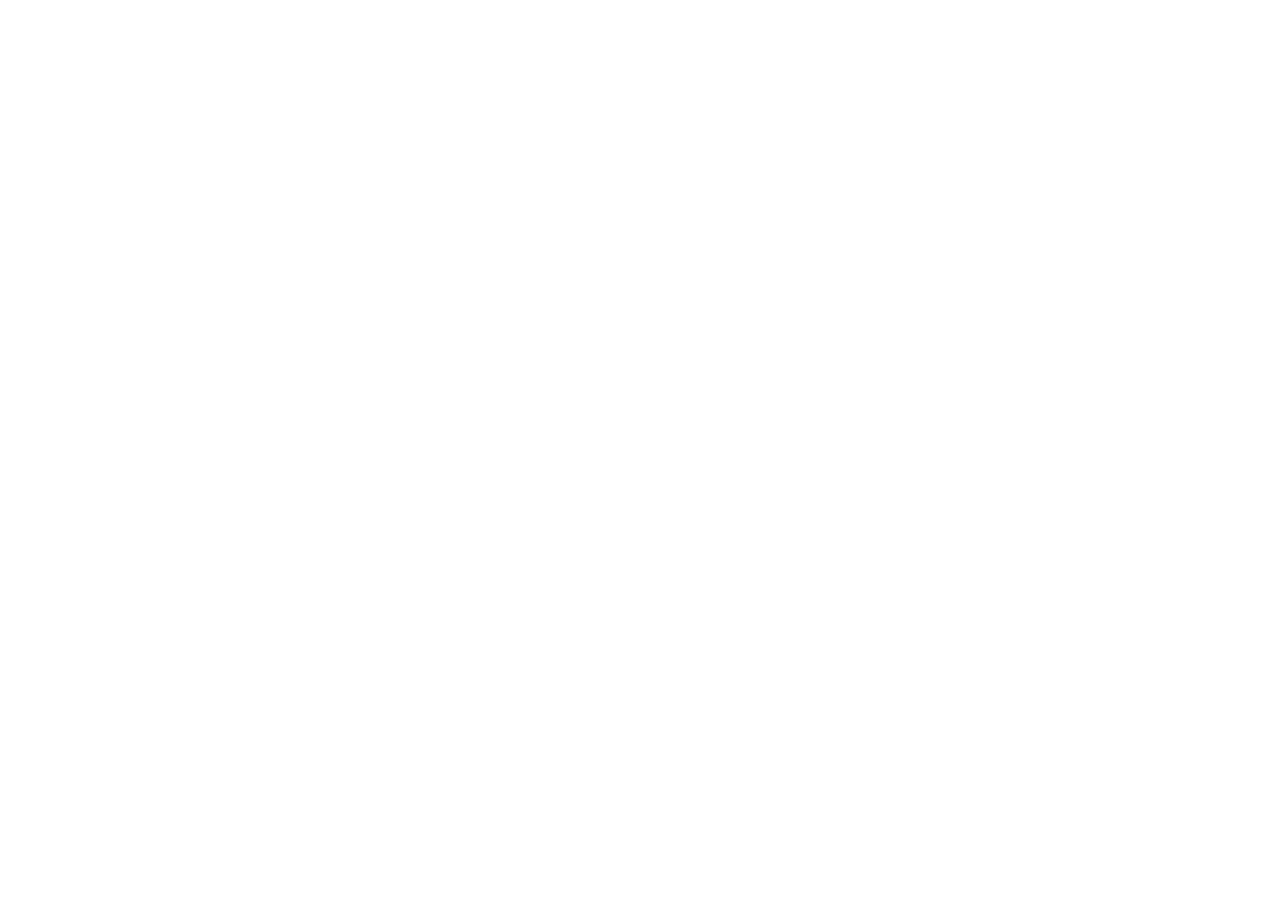
==== index.html @ e75ea961 "Initial commit" ====
<!DOCTYPE html>
<html lang="en">
<head>
  <meta charset="UTF-8">
  <meta http-equiv="X-UA-Compatible" content="IE=edge">
  <meta name="viewport" content="width=device-width, initial-scale=1.0">
  <title>Document</title>
  <link rel="stylesheet" href="css/normalize.css">
  <link rel="stylesheet" href="css/flexboxgrid.css">
  <link rel="stylesheet" href="css/style.css">
</head>
<body>

  <script src="js/main.js"></script>
</body>
</html>
---- css/flexboxgrid.css ----
/* Uncomment and set these variables to customize the grid. */

.container-fluid {
  margin-right: auto;
  margin-left: auto;
  padding-right: 2rem;
  padding-left: 2rem;
}

.row {
  box-sizing: border-box;
  display: -ms-flexbox;
  display: -webkit-box;
  display: flex;
  -ms-flex: 0 1 auto;
  -webkit-box-flex: 0;
  flex: 0 1 auto;
  -ms-flex-direction: row;
  -webkit-box-orient: horizontal;
  -webkit-box-direction: normal;
  flex-direction: row;
  -ms-flex-wrap: wrap;
  flex-wrap: wrap;
  margin-right: -1rem;
  margin-left: -1rem;
}

.row.reverse {
  -ms-flex-direction: row-reverse;
  -webkit-box-orient: horizontal;
  -webkit-box-direction: reverse;
  flex-direction: row-reverse;
}

.col.reverse {
  -ms-flex-direction: column-reverse;
  -webkit-box-orient: vertical;
  -webkit-box-direction: reverse;
  flex-direction: column-reverse;
}

.col-xs,
.col-xs-1,
.col-xs-2,
.col-xs-3,
.col-xs-4,
.col-xs-5,
.col-xs-6,
.col-xs-7,
.col-xs-8,
.col-xs-9,
.col-xs-10,
.col-xs-11,
.col-xs-12 {
  box-sizing: border-box;
  -ms-flex: 0 0 auto;
  -webkit-box-flex: 0;
  flex: 0 0 auto;
  padding-right: 1rem;
  padding-left: 1rem;
}

.col-xs {
  -webkit-flex-grow: 1;
  -ms-flex-positive: 1;
  -webkit-box-flex: 1;
  flex-grow: 1;
  -ms-flex-preferred-size: 0;
  flex-basis: 0;
  max-width: 100%;
}

.col-xs-1 {
  -ms-flex-preferred-size: 8.333%;
  flex-basis: 8.333%;
  max-width: 8.333%;
}

.col-xs-2 {
  -ms-flex-preferred-size: 16.667%;
  flex-basis: 16.667%;
  max-width: 16.667%;
}

.col-xs-3 {
  -ms-flex-preferred-size: 25%;
  flex-basis: 25%;
  max-width: 25%;
}

.col-xs-4 {
  -ms-flex-preferred-size: 33.333%;
  flex-basis: 33.333%;
  max-width: 33.333%;
}

.col-xs-5 {
  -ms-flex-preferred-size: 41.667%;
  flex-basis: 41.667%;
  max-width: 41.667%;
}

.col-xs-6 {
  -ms-flex-preferred-size: 50%;
  flex-basis: 50%;
  max-width: 50%;
}

.col-xs-7 {
  -ms-flex-preferred-size: 58.333%;
  flex-basis: 58.333%;
  max-width: 58.333%;
}

.col-xs-8 {
  -ms-flex-preferred-size: 66.667%;
  flex-basis: 66.667%;
  max-width: 66.667%;
}

.col-xs-9 {
  -ms-flex-preferred-size: 75%;
  flex-basis: 75%;
  max-width: 75%;
}

.col-xs-10 {
  -ms-flex-preferred-size: 83.333%;
  flex-basis: 83.333%;
  max-width: 83.333%;
}

.col-xs-11 {
  -ms-flex-preferred-size: 91.667%;
  flex-basis: 91.667%;
  max-width: 91.667%;
}

.col-xs-12 {
  -ms-flex-preferred-size: 100%;
  flex-basis: 100%;
  max-width: 100%;
}

.col-xs-offset-1 {
  margin-left: 8.333%;
}

.col-xs-offset-2 {
  margin-left: 16.667%;
}

.col-xs-offset-3 {
  margin-left: 25%;
}

.col-xs-offset-4 {
  margin-left: 33.333%;
}

.col-xs-offset-5 {
  margin-left: 41.667%;
}

.col-xs-offset-6 {
  margin-left: 50%;
}

.col-xs-offset-7 {
  margin-left: 58.333%;
}

.col-xs-offset-8 {
  margin-left: 66.667%;
}

.col-xs-offset-9 {
  margin-left: 75%;
}

.col-xs-offset-10 {
  margin-left: 83.333%;
}

.col-xs-offset-11 {
  margin-left: 91.667%;
}

.start-xs {
  -ms-flex-pack: start;
  -webkit-box-pack: start;
  justify-content: flex-start;
  text-align: start;
}

.center-xs {
  -ms-flex-pack: center;
  -webkit-box-pack: center;
  justify-content: center;
  text-align: center;
}

.end-xs {
  -ms-flex-pack: end;
  -webkit-box-pack: end;
  justify-content: flex-end;
  text-align: end;
}

.top-xs {
  -ms-flex-align: start;
  -webkit-box-align: start;
  align-items: flex-start;
}

.middle-xs {
  -ms-flex-align: center;
  -webkit-box-align: center;
  align-items: center;
}

.bottom-xs {
  -ms-flex-align: end;
  -webkit-box-align: end;
  align-items: flex-end;
}

.around-xs {
  -ms-flex-pack: distribute;
  justify-content: space-around;
}

.between-xs {
  -ms-flex-pack: justify;
  -webkit-box-pack: justify;
  justify-content: space-between;
}

.first-xs {
  -ms-flex-order: -1;
  -webkit-box-ordinal-group: 0;
  order: -1;
}

.last-xs {
  -ms-flex-order: 1;
  -webkit-box-ordinal-group: 2;
  order: 1;
}

@media only screen and (min-width: 48em) {
  .container {
    width: 46rem;
  }

  .col-sm,
  .col-sm-1,
  .col-sm-2,
  .col-sm-3,
  .col-sm-4,
  .col-sm-5,
  .col-sm-6,
  .col-sm-7,
  .col-sm-8,
  .col-sm-9,
  .col-sm-10,
  .col-sm-11,
  .col-sm-12 {
    box-sizing: border-box;
    -ms-flex: 0 0 auto;
    -webkit-box-flex: 0;
    flex: 0 0 auto;
    padding-right: 1rem;
    padding-left: 1rem;
  }

  .col-sm {
    -webkit-flex-grow: 1;
    -ms-flex-positive: 1;
    -webkit-box-flex: 1;
    flex-grow: 1;
    -ms-flex-preferred-size: 0;
    flex-basis: 0;
    max-width: 100%;
  }

  .col-sm-1 {
    -ms-flex-preferred-size: 8.333%;
    flex-basis: 8.333%;
    max-width: 8.333%;
  }

  .col-sm-2 {
    -ms-flex-preferred-size: 16.667%;
    flex-basis: 16.667%;
    max-width: 16.667%;
  }

  .col-sm-3 {
    -ms-flex-preferred-size: 25%;
    flex-basis: 25%;
    max-width: 25%;
  }

  .col-sm-4 {
    -ms-flex-preferred-size: 33.333%;
    flex-basis: 33.333%;
    max-width: 33.333%;
  }

  .col-sm-5 {
    -ms-flex-preferred-size: 41.667%;
    flex-basis: 41.667%;
    max-width: 41.667%;
  }

  .col-sm-6 {
    -ms-flex-preferred-size: 50%;
    flex-basis: 50%;
    max-width: 50%;
  }

  .col-sm-7 {
    -ms-flex-preferred-size: 58.333%;
    flex-basis: 58.333%;
    max-width: 58.333%;
  }

  .col-sm-8 {
    -ms-flex-preferred-size: 66.667%;
    flex-basis: 66.667%;
    max-width: 66.667%;
  }

  .col-sm-9 {
    -ms-flex-preferred-size: 75%;
    flex-basis: 75%;
    max-width: 75%;
  }

  .col-sm-10 {
    -ms-flex-preferred-size: 83.333%;
    flex-basis: 83.333%;
    max-width: 83.333%;
  }

  .col-sm-11 {
    -ms-flex-preferred-size: 91.667%;
    flex-basis: 91.667%;
    max-width: 91.667%;
  }

  .col-sm-12 {
    -ms-flex-preferred-size: 100%;
    flex-basis: 100%;
    max-width: 100%;
  }

  .col-sm-offset-1 {
    margin-left: 8.333%;
  }

  .col-sm-offset-2 {
    margin-left: 16.667%;
  }

  .col-sm-offset-3 {
    margin-left: 25%;
  }

  .col-sm-offset-4 {
    margin-left: 33.333%;
  }

  .col-sm-offset-5 {
    margin-left: 41.667%;
  }

  .col-sm-offset-6 {
    margin-left: 50%;
  }

  .col-sm-offset-7 {
    margin-left: 58.333%;
  }

  .col-sm-offset-8 {
    margin-left: 66.667%;
  }

  .col-sm-offset-9 {
    margin-left: 75%;
  }

  .col-sm-offset-10 {
    margin-left: 83.333%;
  }

  .col-sm-offset-11 {
    margin-left: 91.667%;
  }

  .start-sm {
    -ms-flex-pack: start;
    -webkit-box-pack: start;
    justify-content: flex-start;
    text-align: start;
  }

  .center-sm {
    -ms-flex-pack: center;
    -webkit-box-pack: center;
    justify-content: center;
    text-align: center;
  }

  .end-sm {
    -ms-flex-pack: end;
    -webkit-box-pack: end;
    justify-content: flex-end;
    text-align: end;
  }

  .top-sm {
    -ms-flex-align: start;
    -webkit-box-align: start;
    align-items: flex-start;
  }

  .middle-sm {
    -ms-flex-align: center;
    -webkit-box-align: center;
    align-items: center;
  }

  .bottom-sm {
    -ms-flex-align: end;
    -webkit-box-align: end;
    align-items: flex-end;
  }

  .around-sm {
    -ms-flex-pack: distribute;
    justify-content: space-around;
  }

  .between-sm {
    -ms-flex-pack: justify;
    -webkit-box-pack: justify;
    justify-content: space-between;
  }

  .first-sm {
    -ms-flex-order: -1;
    -webkit-box-ordinal-group: 0;
    order: -1;
  }

  .last-sm {
    -ms-flex-order: 1;
    -webkit-box-ordinal-group: 2;
    order: 1;
  }
}

@media only screen and (min-width: 62em) {
  .container {
    width: 61rem;
  }

  .col-md,
  .col-md-1,
  .col-md-2,
  .col-md-3,
  .col-md-4,
  .col-md-5,
  .col-md-6,
  .col-md-7,
  .col-md-8,
  .col-md-9,
  .col-md-10,
  .col-md-11,
  .col-md-12 {
    box-sizing: border-box;
    -ms-flex: 0 0 auto;
    -webkit-box-flex: 0;
    flex: 0 0 auto;
    padding-right: 1rem;
    padding-left: 1rem;
  }

  .col-md {
    -webkit-flex-grow: 1;
    -ms-flex-positive: 1;
    -webkit-box-flex: 1;
    flex-grow: 1;
    -ms-flex-preferred-size: 0;
    flex-basis: 0;
    max-width: 100%;
  }

  .col-md-1 {
    -ms-flex-preferred-size: 8.333%;
    flex-basis: 8.333%;
    max-width: 8.333%;
  }

  .col-md-2 {
    -ms-flex-preferred-size: 16.667%;
    flex-basis: 16.667%;
    max-width: 16.667%;
  }

  .col-md-3 {
    -ms-flex-preferred-size: 25%;
    flex-basis: 25%;
    max-width: 25%;
  }

  .col-md-4 {
    -ms-flex-preferred-size: 33.333%;
    flex-basis: 33.333%;
    max-width: 33.333%;
  }

  .col-md-5 {
    -ms-flex-preferred-size: 41.667%;
    flex-basis: 41.667%;
    max-width: 41.667%;
  }

  .col-md-6 {
    -ms-flex-preferred-size: 50%;
    flex-basis: 50%;
    max-width: 50%;
  }

  .col-md-7 {
    -ms-flex-preferred-size: 58.333%;
    flex-basis: 58.333%;
    max-width: 58.333%;
  }

  .col-md-8 {
    -ms-flex-preferred-size: 66.667%;
    flex-basis: 66.667%;
    max-width: 66.667%;
  }

  .col-md-9 {
    -ms-flex-preferred-size: 75%;
    flex-basis: 75%;
    max-width: 75%;
  }

  .col-md-10 {
    -ms-flex-preferred-size: 83.333%;
    flex-basis: 83.333%;
    max-width: 83.333%;
  }

  .col-md-11 {
    -ms-flex-preferred-size: 91.667%;
    flex-basis: 91.667%;
    max-width: 91.667%;
  }

  .col-md-12 {
    -ms-flex-preferred-size: 100%;
    flex-basis: 100%;
    max-width: 100%;
  }

  .col-md-offset-1 {
    margin-left: 8.333%;
  }

  .col-md-offset-2 {
    margin-left: 16.667%;
  }

  .col-md-offset-3 {
    margin-left: 25%;
  }

  .col-md-offset-4 {
    margin-left: 33.333%;
  }

  .col-md-offset-5 {
    margin-left: 41.667%;
  }

  .col-md-offset-6 {
    margin-left: 50%;
  }

  .col-md-offset-7 {
    margin-left: 58.333%;
  }

  .col-md-offset-8 {
    margin-left: 66.667%;
  }

  .col-md-offset-9 {
    margin-left: 75%;
  }

  .col-md-offset-10 {
    margin-left: 83.333%;
  }

  .col-md-offset-11 {
    margin-left: 91.667%;
  }

  .start-md {
    -ms-flex-pack: start;
    -webkit-box-pack: start;
    justify-content: flex-start;
    text-align: start;
  }

  .center-md {
    -ms-flex-pack: center;
    -webkit-box-pack: center;
    justify-content: center;
    text-align: center;
  }

  .end-md {
    -ms-flex-pack: end;
    -webkit-box-pack: end;
    justify-content: flex-end;
    text-align: end;
  }

  .top-md {
    -ms-flex-align: start;
    -webkit-box-align: start;
    align-items: flex-start;
  }

  .middle-md {
    -ms-flex-align: center;
    -webkit-box-align: center;
    align-items: center;
  }

  .bottom-md {
    -ms-flex-align: end;
    -webkit-box-align: end;
    align-items: flex-end;
  }

  .around-md {
    -ms-flex-pack: distribute;
    justify-content: space-around;
  }

  .between-md {
    -ms-flex-pack: justify;
    -webkit-box-pack: justify;
    justify-content: space-between;
  }

  .first-md {
    -ms-flex-order: -1;
    -webkit-box-ordinal-group: 0;
    order: -1;
  }

  .last-md {
    -ms-flex-order: 1;
    -webkit-box-ordinal-group: 2;
    order: 1;
  }
}

@media only screen and (min-width: 75em) {
  .container {
    width: 71rem;
  }

  .col-lg,
  .col-lg-1,
  .col-lg-2,
  .col-lg-3,
  .col-lg-4,
  .col-lg-5,
  .col-lg-6,
  .col-lg-7,
  .col-lg-8,
  .col-lg-9,
  .col-lg-10,
  .col-lg-11,
  .col-lg-12 {
    box-sizing: border-box;
    -ms-flex: 0 0 auto;
    -webkit-box-flex: 0;
    flex: 0 0 auto;
    padding-right: 1rem;
    padding-left: 1rem;
  }

  .col-lg {
    -webkit-flex-grow: 1;
    -ms-flex-positive: 1;
    -webkit-box-flex: 1;
    flex-grow: 1;
    -ms-flex-preferred-size: 0;
    flex-basis: 0;
    max-width: 100%;
  }

  .col-lg-1 {
    -ms-flex-preferred-size: 8.333%;
    flex-basis: 8.333%;
    max-width: 8.333%;
  }

  .col-lg-2 {
    -ms-flex-preferred-size: 16.667%;
    flex-basis: 16.667%;
    max-width: 16.667%;
  }

  .col-lg-3 {
    -ms-flex-preferred-size: 25%;
    flex-basis: 25%;
    max-width: 25%;
  }

  .col-lg-4 {
    -ms-flex-preferred-size: 33.333%;
    flex-basis: 33.333%;
    max-width: 33.333%;
  }

  .col-lg-5 {
    -ms-flex-preferred-size: 41.667%;
    flex-basis: 41.667%;
    max-width: 41.667%;
  }

  .col-lg-6 {
    -ms-flex-preferred-size: 50%;
    flex-basis: 50%;
    max-width: 50%;
  }

  .col-lg-7 {
    -ms-flex-preferred-size: 58.333%;
    flex-basis: 58.333%;
    max-width: 58.333%;
  }

  .col-lg-8 {
    -ms-flex-preferred-size: 66.667%;
    flex-basis: 66.667%;
    max-width: 66.667%;
  }

  .col-lg-9 {
    -ms-flex-preferred-size: 75%;
    flex-basis: 75%;
    max-width: 75%;
  }

  .col-lg-10 {
    -ms-flex-preferred-size: 83.333%;
    flex-basis: 83.333%;
    max-width: 83.333%;
  }

  .col-lg-11 {
    -ms-flex-preferred-size: 91.667%;
    flex-basis: 91.667%;
    max-width: 91.667%;
  }

  .col-lg-12 {
    -ms-flex-preferred-size: 100%;
    flex-basis: 100%;
    max-width: 100%;
  }

  .col-lg-offset-1 {
    margin-left: 8.333%;
  }

  .col-lg-offset-2 {
    margin-left: 16.667%;
  }

  .col-lg-offset-3 {
    margin-left: 25%;
  }

  .col-lg-offset-4 {
    margin-left: 33.333%;
  }

  .col-lg-offset-5 {
    margin-left: 41.667%;
  }

  .col-lg-offset-6 {
    margin-left: 50%;
  }

  .col-lg-offset-7 {
    margin-left: 58.333%;
  }

  .col-lg-offset-8 {
    margin-left: 66.667%;
  }

  .col-lg-offset-9 {
    margin-left: 75%;
  }

  .col-lg-offset-10 {
    margin-left: 83.333%;
  }

  .col-lg-offset-11 {
    margin-left: 91.667%;
  }

  .start-lg {
    -ms-flex-pack: start;
    -webkit-box-pack: start;
    justify-content: flex-start;
    text-align: start;
  }

  .center-lg {
    -ms-flex-pack: center;
    -webkit-box-pack: center;
    justify-content: center;
    text-align: center;
  }

  .end-lg {
    -ms-flex-pack: end;
    -webkit-box-pack: end;
    justify-content: flex-end;
    text-align: end;
  }

  .top-lg {
    -ms-flex-align: start;
    -webkit-box-align: start;
    align-items: flex-start;
  }

  .middle-lg {
    -ms-flex-align: center;
    -webkit-box-align: center;
    align-items: center;
  }

  .bottom-lg {
    -ms-flex-align: end;
    -webkit-box-align: end;
    align-items: flex-end;
  }

  .around-lg {
    -ms-flex-pack: distribute;
    justify-content: space-around;
  }

  .between-lg {
    -ms-flex-pack: justify;
    -webkit-box-pack: justify;
    justify-content: space-between;
  }

  .first-lg {
    -ms-flex-order: -1;
    -webkit-box-ordinal-group: 0;
    order: -1;
  }

  .last-lg {
    -ms-flex-order: 1;
    -webkit-box-ordinal-group: 2;
    order: 1;
  }
}
---- css/style.css ----
html {
  box-sizing: border-box;
}

*,
*::before,
*::after {
  box-sizing: inherit;
}

body {
  margin: 0;
  padding: 0;
  display: flex;
  flex-direction: column;
  min-height: 100vh;
  background-color: #fff;
  font-family: sans-serif;
}

img {
  max-width: 100%;
  height: auto;
}

.container {
  padding-left: 20px;
  padding-right: 20px;
  margin-left: auto;
  margin-right: auto;
}


@media only screen and (min-width: 1200px) {
  .container {
    width: 1140px;
  }
}
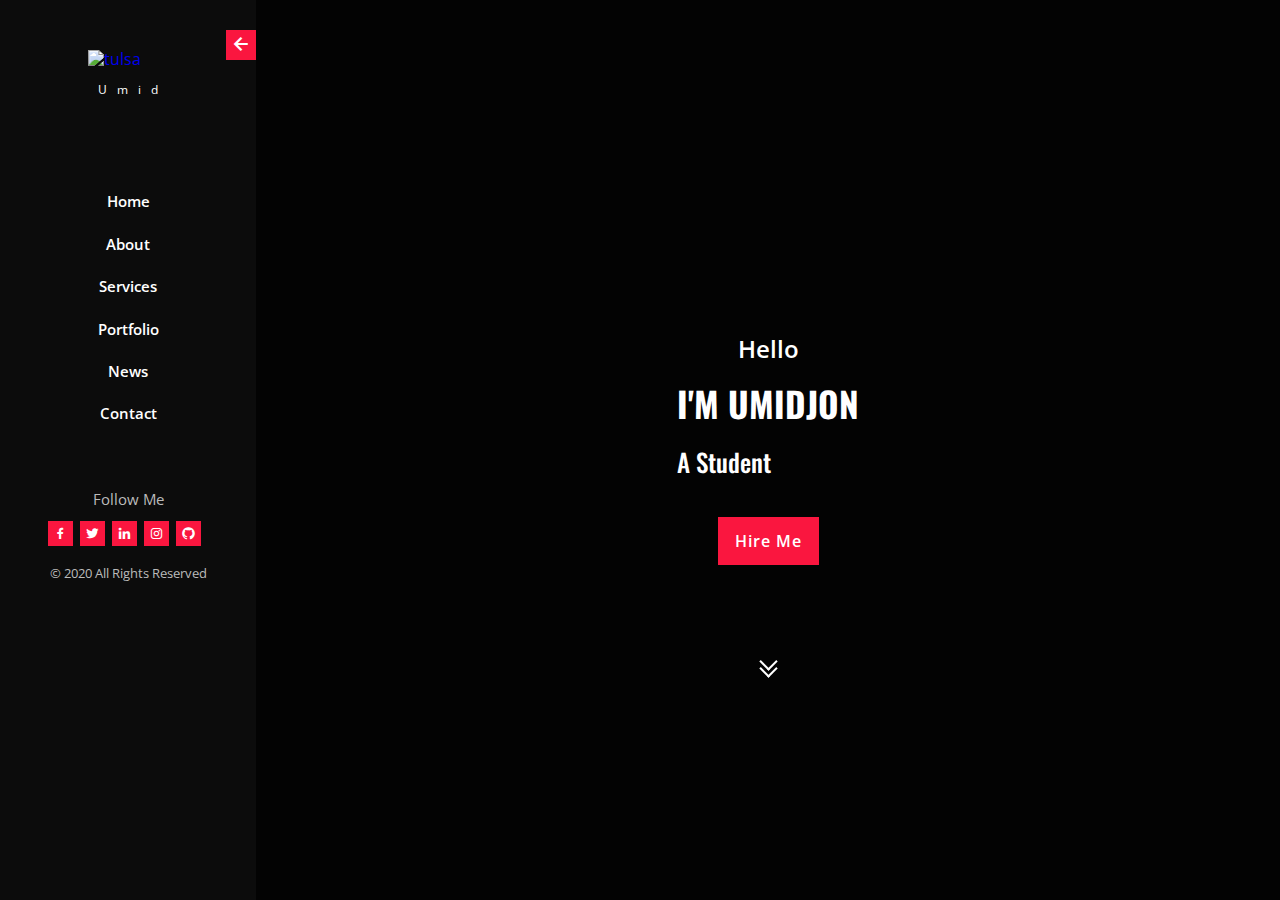
==== commit f361e626: "portfolio-my" ====
--- a/index.html
+++ b/index.html
@@ -1,16 +1,350 @@
 <!DOCTYPE html>
 <html lang="en">
+
 <head>
   <meta charset="UTF-8">
   <meta http-equiv="X-UA-Compatible" content="IE=edge">
   <meta name="viewport" content="width=device-width, initial-scale=1.0">
   <title>Document</title>
+  <!-- icon -->
+  <link href='https://unpkg.com/boxicons@2.0.9/css/boxicons.min.css' rel='stylesheet'>
+  <!-- /icon -->
+  <!-- fonts -->
+  <link rel="preconnect" href="https://fonts.googleapis.com">
+  <link rel="preconnect" href="https://fonts.gstatic.com" crossorigin>
+  <link href="https://fonts.googleapis.com/css2?family=Open+Sans:wght@400;500;600;700&display=swap" rel="stylesheet">
+  <!-- /fonts -->
   <link rel="stylesheet" href="css/normalize.css">
   <link rel="stylesheet" href="css/flexboxgrid.css">
   <link rel="stylesheet" href="css/style.css">
 </head>
+
 <body>
-
+  <section id="site-hero" class="site-hero ">
+    <header class="site-hero__header site-header hided">
+      <div class="site-header__container">
+        <div class="site-header__content">
+          <div class="site-header__logos">
+            <a class="site-header__logo-link" href="index.html">
+              <img class="site-header__logo" src="https://amirayhan.github.io/tulsa/images/logo.png" alt="tulsa">
+            </a>
+            <p class="site-header__name">Umid</p>
+          </div>
+          <nav class="site-header__navbar nav">
+            <ul class="nav__list">
+              <li class="nav__item"><a class="nav__link center-xs" href="#">Home</a></li>
+              <li class="nav__item"><a class="nav__link center-xs" href="#about">About</a></li>
+              <li class="nav__item"><a class="nav__link center-xs" href="#service">Services</a></li>
+              <li class="nav__item"><a class="nav__link center-xs" href="#portfolio">Portfolio</a></li>
+              <li class="nav__item"><a class="nav__link center-xs" href="#news">News</a></li>
+              <li class="nav__item"><a class="nav__link center-xs" href="#">Contact</a></li>
+            </ul>
+          </nav>
+          <div class="site-header__media">
+            <p class="site-header__text center-xs">Follow Me</p>
+            <ul class="site-header__media-list media-list row center-xs">
+              <li class="media-list__item"><a class="media-list__link"
+                  href="https://www.facebook.com/umid.rahmonjonov.9" target="_blank"><i class='bx bxl-facebook'></i></a>
+              </li>
+              <li class="media-list__item"><a class="media-list__link" href="#" target="_blank"><i
+                    class='bx bxl-twitter'></i></a></li>
+              <li class="media-list__item"><a class="media-list__link" href="#" target="_blank"><i
+                    class='bx bxl-linkedin'></i></a></li>
+              <li class="media-list__item"><a class="media-list__link" href="#" target="_blank"><i
+                    class='bx bxl-instagram'></i></a></li>
+              <li class="media-list__item"><a class="media-list__link" href="https://github.com/" target="_blank"><i
+                    class='bx bxl-github'></i></a></li>
+            </ul>
+            <p class="site-header__subtext center-xs">© 2020 All Rights Reserved</p>
+          </div>
+        </div>
+      </div>
+      <button class="site-header__btn">
+        <i class='bx bx-left-arrow-alt left' style='color:#ffffff'></i>
+      </button>
+    </header>
+    <div class="content">
+      <main>
+        <div class="site-hero__contents hero">
+          <div class="hero__container container">
+            <div class="hero__content">
+              <div class="hero__des">
+                <p class="hero__text">Hello</p>
+                <h2 class="hero__title">I'M UMIDJON</h2>
+                <div class="hero__wrapper">
+                  <div class="hero__texts">A Student <span class="typer"></span></div>
+                  <ul class="hero__list">
+                    <!-- <li class="hero__item"><span class="hero__span">Frontend</span></li> -->
+                    <!-- <li class="hero__item"><span class="hero__span">Web Desginer</span></li> -->
+                  </ul>
+                </div>
+                <div class="hero__bnts row center-xs center-md">
+                  <a class="hero__btn" href="#">Hire Me</a>
+                </div>
+                <div class="hero__box ">
+                  <span class="hero__box-span"></span>
+                  <span class="hero__box-span"></span>
+                </div>
+              </div>
+            </div>
+          </div>
+        </div>
+        <section id="about" class="about">
+          <div class="about__container container">
+            <div class="about__contens row middle-md">
+              <div class="about__des col-sm-7 col-md-7">
+                <h2 class="about__title">About</h2>
+                <p class="about__text ">I am <span class="hero__typer"></span></p>
+                <p class="about__subtext">
+                  Hello my name is Umidjon I am bringing knowledge in a Frontend web programming course at Najot Education Training Center I want to be a strong program in the future
+                </p>
+                <ul class="about__list row">
+                  <li class="about__item"><a class="about__link" href="#">Hire Me</a></li>
+                  <li class="about__item"><a class="about__link about__links" href="#">Download CV</a></li>
+                </ul>
+                <ul class="about__list-con about__con row center-xs start-sm start-md">
+                  <li class="about__con-item">
+                    <div class="about__inner">
+                      <p class="about__con-text center-sm center-md">Phone</p>
+                      <a class="about__con-link" href="tel:935861055" target="_blank">+998935861055</a>
+                    </div>
+                  </li>
+                  <li class="about__con-item">
+                    <div class="about__inner">
+                      <p class="about__con-text center-sm center-md">Email</p>
+                      <a class="about__con-link" href="umidjanrahmanjanov@gmail.com" target="_blank">umidjanrahmanjanov@gmail.com
+                      </a>
+                    </div>
+                  </li>  
+                </ul>
+              </div>
+              <div class="about__imgs col-sm-5 col-md-5">
+                <img class="about__img" src="img/men.jpg" alt="men">
+              </div>
+            </div>
+          </div>
+        </section>
+        <section id="service" class="servic">
+          <div class="servic__container container">
+            <h2 class="servic__title">Service</h2>
+            <div class="servic__lists">
+              <ul class="servic__list row">
+                <li class="servic__item col-md-4">
+                  <div class="servic__item-inner">
+                    <div class="servic__item-content">
+                      <span class="servic__icon"><svg class="svg__img svg-inline--fa fa-desktop fa-w-18" aria-hidden="true" focusable="false" data-prefix="fas" data-icon="desktop" 
+                        role="img" xmlns="http://www.w3.org/2000/svg" viewBox="0 0 576 512" data-fa-i2svg=""><path fill="currentColor" d="M528 0H48C21.5 0 0 21.5 0 48v320c0 26.5 21.5 48 48 48h192l-16 48h-72c-13.3 0-24 10.7-24 24s10.7 24 24 24h272c13.3 0 24-10.7 24-24s-10.7-24-24-24h-72l-16-48h192c26.5 0 48-21.5 48-48V48c0-26.5-21.5-48-48-48zm-16 352H64V64h448v288z"></path></svg>
+                      </span>
+                      <h4 class="servic__subtitle">Web Design</h4>
+                    </div>
+                    <p class="servic__text">Lorem ipsum dolor sit amet, consec tetur adipisicing elit. Accusan tium ad adip ipsum dolor.</p>
+                  </div>
+                </li>
+                <li class="servic__item col-md-4">
+                  <div class="servic__item-inner">
+                    <div class="servic__item-content">
+                      <span class="servic__icon"><svg class="svg__img svg__img-two svg-inline--fa fa-desktop fa-w-18" aria-hidden="true" focusable="false" data-prefix="fas" data-icon="desktop" 
+                        role="img" xmlns="http://www.w3.org/2000/svg" viewBox="0 0 576 512" data-fa-i2svg=""><path fill="currentColor" d="M278.9 511.5l-61-17.7c-6.4-1.8-10-8.5-8.2-14.9L346.2 8.7c1.8-6.4 8.5-10 14.9-8.2l61 17.7c6.4 1.8 10 8.5 8.2 14.9L293.8 503.3c-1.9 6.4-8.5 10.1-14.9 8.2zm-114-112.2l43.5-46.4c4.6-4.9 4.3-12.7-.8-17.2L117 256l90.6-79.7c5.1-4.5 5.5-12.3.8-17.2l-43.5-46.4c-4.5-4.8-12.1-5.1-17-.5L3.8 247.2c-5.1 4.7-5.1 12.8 0 17.5l144.1 135.1c4.9 4.6 12.5 4.4 17-.5zm327.2.6l144.1-135.1c5.1-4.7 5.1-12.8 0-17.5L492.1 112.1c-4.8-4.5-12.4-4.3-17 .5L431.6 159c-4.6 4.9-4.3 12.7.8 17.2L523 256l-90.6 79.7c-5.1 4.5-5.5 12.3-.8 17.2l43.5 46.4c4.5 4.9 12.1 5.1 17 .6z"></path></svg>
+                      </span>
+                      <h4 class="servic__subtitle">Web Development</h4>
+                    </div>
+                    <p class="servic__text">Lorem ipsum dolor sit amet, consec tetur adipisicing elit. Accusan tium ad adip ipsum dolor.</p>
+                  </div>
+                </li>
+                <li class="servic__item col-md-4">
+                  <div class="servic__item-inner">
+                    <div class="servic__item-content">
+                      <span class="servic__icon"><svg class="svg__img svg-inline--fa fa-desktop fa-w-18" aria-hidden="true" focusable="false" data-prefix="fas" data-icon="desktop" 
+                        role="img" xmlns="http://www.w3.org/2000/svg" viewBox="0 0 576 512" data-fa-i2svg=""><path fill="currentColor" d="M488 352h-40V96c0-17.67-14.33-32-32-32H192v96h160v328c0 13.25 10.75 24 24 24h48c13.25 0 24-10.75 24-24v-40h40c13.25 0 24-10.75 24-24v-48c0-13.26-10.75-24-24-24zM160 24c0-13.26-10.75-24-24-24H88C74.75 0 64 10.74 64 24v40H24C10.75 64 0 74.74 0 88v48c0 13.25 10.75 24 24 24h40v256c0 17.67 14.33 32 32 32h224v-96H160V24z"></path></svg>
+                      </span>
+                      <h4 class="servic__subtitle">Graphic Design</h4>
+                    </div>
+                    <p class="servic__text">Lorem ipsum dolor sit amet, consec tetur adipisicing elit. Accusan tium ad adip ipsum dolor.</p>
+                  </div>
+                </li>
+                <li class="servic__item col-md-4">
+                  <div class="servic__item-inner">
+                    <div class="servic__item-content">
+                      <span class="servic__icon"><svg class="svg__img svg-inline--fa fa-desktop fa-w-18" aria-hidden="true" focusable="false" data-prefix="fas" data-icon="desktop" 
+                        role="img" xmlns="http://www.w3.org/2000/svg" viewBox="0 0 576 512" data-fa-i2svg=""><path fill="currentColor" d="M512 144v288c0 26.5-21.5 48-48 48H48c-26.5 0-48-21.5-48-48V144c0-26.5 21.5-48 48-48h88l12.3-32.9c7-18.7 24.9-31.1 44.9-31.1h125.5c20 0 37.9 12.4 44.9 31.1L376 96h88c26.5 0 48 21.5 48 48zM376 288c0-66.2-53.8-120-120-120s-120 53.8-120 120 53.8 120 120 120 120-53.8 120-120zm-32 0c0 48.5-39.5 88-88 88s-88-39.5-88-88 39.5-88 88-88 88 39.5 88 88z"></path></svg>
+                      </span>
+                      <h4 class="servic__subtitle">Photography</h4>
+                    </div>
+                    <p class="servic__text">Lorem ipsum dolor sit amet, consec tetur adipisicing elit. Accusan tium ad adip ipsum dolor.</p>
+                  </div>
+                </li>
+                <li class="servic__item col-md-4">
+                  <div class="servic__item-inner">
+                    <div class="servic__item-content">
+                      <span class="servic__icon"><svg class="svg__img svg-inline--fa fa-mobile-alt fa-w-10" aria-hidden="true" focusable="false" data-prefix="fas" data-icon="mobile-alt" role="img" xmlns="http://www.w3.org/2000/svg" viewBox="0 0 320 512" data-fa-i2svg=""><path fill="currentColor" d="M272 0H48C21.5 0 0 21.5 0 48v416c0 26.5 21.5 48 48 48h224c26.5 0 48-21.5 48-48V48c0-26.5-21.5-48-48-48zM160 480c-17.7 0-32-14.3-32-32s14.3-32 32-32 32 14.3 32 32-14.3 32-32 32zm112-108c0 6.6-5.4 12-12 12H60c-6.6 0-12-5.4-12-12V60c0-6.6 5.4-12 12-12h200c6.6 0 12 5.4 12 12v312z"></path></svg>
+                      </span>
+                      <h4 class="servic__subtitle">Mobile Apps</h4>
+                    </div>
+                    <p class="servic__text">Lorem ipsum dolor sit amet, consec tetur adipisicing elit. Accusan tium ad adip ipsum dolor.</p>
+                  </div>
+                </li>
+                <li class="servic__item col-md-4">
+                  <div class="servic__item-inner">
+                    <div class="servic__item-content">
+                      <span class="servic__icon"><svg class="svg__img svg-inline--fa fa-desktop fa-w-18" aria-hidden="true" focusable="false" data-prefix="fas" data-icon="desktop" 
+                        role="img" xmlns="http://www.w3.org/2000/svg" viewBox="0 0 576 512" data-fa-i2svg=""><path fill="currentColor" d="M505.05 19.1a15.89 15.89 0 0 0-12.2-12.2C460.65 0 435.46 0 410.36 0c-103.2 0-165.1 55.2-211.29 128H94.87A48 48 0 0 0 52 154.49l-49.42 98.8A24 24 0 0 0 24.07 288h103.77l-22.47 22.47a32 32 0 0 0 0 45.25l50.9 50.91a32 32 0 0 0 45.26 0L224 384.16V488a24 24 0 0 0 34.7 21.49l98.7-49.39a47.91 47.91 0 0 0 26.5-42.9V312.79c72.59-46.3 128-108.4 128-211.09.1-25.2.1-50.4-6.85-82.6zM384 168a40 40 0 1 1 40-40 40 40 0 0 1-40 40z"></path></svg>
+                      </span>
+                      <h4 class="servic__subtitle">Branding</h4>
+                    </div>
+                    <p class="servic__text">Lorem ipsum dolor sit amet, consec tetur adipisicing elit. Accusan tium ad adip ipsum dolor.</p>
+                  </div>
+                </li>
+              </ul>
+            </div>
+          </div>
+        </section>
+        <section id="references">
+          <div class="container">
+            <div class="references">
+              <ul class="references__list">
+                <li class="references__item">
+                  <span class="references__count">0</span>
+                  <div class="references__titles">
+                    <span class="references__icon"></span>
+                    <h3 class="references__title">Awards Won</h3>
+                  </div>
+                </li>
+                <li class="references__item">
+                  <span class="references__count">20+</span>
+                  <div class="references__titles">
+                    <span class="references__icon"></span>
+                    <h3 class="references__title">Projects Done</h3>
+                  </div>
+                </li>
+                <li class="references__item">
+                  <span class="references__count">3</span>
+                  <div class="references__titles">
+                    <span class="references__icon"></span>
+                    <h3 class="references__title">Happy Clients</h3>
+                  </div>
+                </li>
+              </ul>
+            </div>
+          </div>
+        </section>
+        <section id="portfolio" class="port">
+          <div class="port__container container">
+            <div class="port__des">
+              <h2 class="port__title">Portfolio</h2>
+              <div class="port__lists">
+                <ul class="port__list row">
+                  <li class="port__item port__item--active"><a class="port__link" href="#">All</a></li>
+                  <li class="port__item"><a class="port__link" href="#">Web Design</a></li>
+                  <li class="port__item"><a class="port__link" href="#">Graphic Design</a></li>
+                  <li class="port__item"><a class="port__link" href="#">Photography</a></li>
+                </ul>
+                <ul class="port__list-project project">
+                  <li class="project__item"><a class="project__link" href="#">
+                    <img class="project__img" src="img/bookmark.png" alt="bookmark">
+                  </a>
+                    <ul class="project__inner">
+                      <li class="project__inner-item"><a class="project__inner-link" href="https://github.com/Umiddev1/bookmark" target="_blank"><i class='bx bxl-github'></i></a>
+                      <li class="project__inner-item"><a class="project__inner-link" href="https://romantic-kirch-980cd8.netlify.app/" target="_blank"><i class='bx bx-globe'></i></a></li>
+                      </a></li>
+                    </ul>
+                  </li>
+                  <li class="project__item"><a class="project__link" href="#">
+                    <img class="project__img" src="img/crpty.png" alt="bussines-project">
+                  </a>
+                  <ul class="project__inner">
+                    <li class="project__inner-item"><a class="project__inner-link" href="https://github.com/Umiddev1/crtpyy" target="_blank"><i class='bx bxl-github'></i></a>
+                    <li class="project__inner-item"><a class="project__inner-link" href="https://crptyy-umid-rahmonjonov.netlify.app/" target="_blank"><i class='bx bx-globe'></i></a></li>
+                    </a></li>
+                  </ul>
+                  </li>
+                  <li class="project__item"><a class="project__link" href="#">
+                    <img class="project__img" src="img/clerscky.png" alt="bussines-project">
+                  </a>
+                  <ul class="project__inner">
+                    <li class="project__inner-item"><a class="project__inner-link" href="https://github.com/Umiddev1/Clersky" target="_blank"><i class='bx bxl-github'></i></a>
+                    <li class="project__inner-item"><a class="project__inner-link" href="https://adoring-lovelace-315239.netlify.app/" target="_blank"><i class='bx bx-globe'></i></a></li>
+                    </a></li>
+                  </ul>
+                </li>
+                  <li class="project__item"><a class="project__link" href="#">
+                    <img class="project__img" src="img/folio.png" alt="bussines-project">
+                  </a>
+                  <ul class="project__inner">
+                    <li class="project__inner-item"><a class="project__inner-link" href="https://github.com/Umiddev1/folio" target="_blank"><i class='bx bxl-github'></i></a>
+                    <li class="project__inner-item"><a class="project__inner-link" href="https://admiring-borg-d18e75.netlify.app/" target="_blank"><i class='bx bx-globe'></i></a></li>
+                    </a></li>
+                  </ul>
+                </li>
+                  <li class="project__item"><a class="project__link" href="#">
+                    <img class="project__img" src="img/lorem.png" alt="bussines-project">
+                  </a>
+                  <ul class="project__inner">
+                    <li class="project__inner-item"><a class="project__inner-link" href="https://github.com/abdumovi/Digital" target="_blank"><i class='bx bxl-github'></i></a>
+                    <li class="project__inner-item"><a class="project__inner-link" href="https://romantic-kirch-980cd8.netlify.app/" target="_blank"><i class='bx bx-globe'></i></a></li>
+                    </a></li>
+                  </ul>
+                </li>
+                  <li class="project__item"><a class="project__link" href="#">
+                    <img class="project__img" src="img/roy.png" alt="bussines-project">
+                  </a>
+                  <ul class="project__inner">
+                    <li class="project__inner-item"><a class="project__inner-link" href="https://github.com/Umiddev1/roy" target="_blank"><i class='bx bxl-github'></i></a>
+                    <li class="project__inner-item"><a class="project__inner-link" href="https://blissful-engelbart-b1ef98.netlify.app/" target="_blank"><i class='bx bx-globe'></i></a></li>
+                    </a></li>
+                  </ul>
+                </li>
+                </ul>
+              </div>
+            </div>
+          </div>
+        </section>
+        <section id="company" class="company">
+          <div class="company__container container">
+            <div class="company__lists">
+              <ul class="company__list  row around-xs around-sm around-md">
+                <li class="company__item"><img class="company__img" src="https://amirayhan.github.io/tulsa/images/clients/5.png" alt="comp-img"></li>
+                <li class="company__item"><img class="company__img" src="https://amirayhan.github.io/tulsa/images/clients/4.png" alt="comp-img"></li>
+                <li class="company__item"><img class="company__img" src="https://amirayhan.github.io/tulsa/images/clients/3.png" alt="comp-img"></li>
+                <li class="company__item"><img class="company__img" src="https://amirayhan.github.io/tulsa/images/clients/2.png" alt="comp-img"></li>
+                <li class="company__item"><img class="company__img" src="https://amirayhan.github.io/tulsa/images/clients/1.png" alt="comp-img"></li>
+              </ul>
+            </div>
+          </div>
+        </section>
+        <section id="news" class="news">
+          <div class="news__container container">
+            <h2 class="news__title">News</h2>
+            <div class="news__lists">
+              <ul class="news__list row">
+                <li class="news__item col-xs-12 col-sm-6 col-mdd-4">
+                  <div class="news__inner news-inner">
+                    <img class="news-inner__img" src="https://amirayhan.github.io/tulsa/images/news/news-1.jpg" alt="news__img">
+                    <h3 class="news-inner__title">Best Development tips for your website</h3>
+                    <p  class="news-inner__text">By <span class="news-inner__subtext">UMID</span>  <time class="time" datetime="2021-10-14">13 oct 2021</time></p>
+                  </div>
+                </li>
+                <li class="news__item col-xs-12 col-sm-6 col-mdd-4">
+                  <div class="news__inner news-inner">
+                    <img class="news-inner__img" src="https://amirayhan.github.io/tulsa/images/news/news-2.jpg" alt="news__img">
+                    <h3 class="news-inner__title">5 Things To Know About Startup Business</h3>
+                    <p  class="news-inner__text">By <span class="news-inner__subtext">UMID</span>  <time class="time" datetime="2021-10-14">14 oct 2021</time></p>
+                  </div>
+                </li>
+                <li class="news__item col-xs-12 col-sm-6 col-mdd-4">
+                  <div class="news__inner news-inner">
+                    <img class="news-inner__img" src="https://amirayhan.github.io/tulsa/images/news/news-3.jpg" alt="news__img">
+                    <h3 class="news-inner__title">Standart post with a single<br>image</h3>
+                    <p  class="news-inner__text">By <span class="news-inner__subtext">UMID</span>  <time class="time" datetime="2021-10-14">15 oct 2021</time></p>
+                  </div>
+                </li>
+              </ul>
+            </div>
+          </div>
+        </section>
+      </main>
+    </div>
+  </section>
+  <script src="https://cdn.jsdelivr.net/npm/typed.js@2.0.12"></script>
   <script src="js/main.js"></script>
 </body>
 </html>--- a/css/flexboxgrid.css
+++ b/css/flexboxgrid.css
@@ -520,9 +520,13 @@
   .col-md-4 {
     -ms-flex-preferred-size: 33.333%;
     flex-basis: 33.333%;
+    max-width: 30.333%;
+  }
+  .col-mdd-4 {
+    -ms-flex-preferred-size: 33.333%;
+    flex-basis: 33.333%;
     max-width: 33.333%;
   }
-
   .col-md-5 {
     -ms-flex-preferred-size: 41.667%;
     flex-basis: 41.667%;
--- a/css/style.css
+++ b/css/style.css
@@ -1,38 +1,957 @@
+@import url('https://fonts.googleapis.com/css2?family=Poppins:wght@500&display=swap');
+@import url('https://fonts.googleapis.com/css2?family=Oswald:wght@500;600&display=swap');
 html {
   box-sizing: border-box;
+  scroll-behavior: smooth;
 }
 
 *,
 *::before,
 *::after {
   box-sizing: inherit;
-}
-
+  padding: 0;
+  margin: 0;
+}
+:root {
+  --btn-color:#fa163f;
+  --text-color:#fff;
+  --font-oswavl:'Oswald', sans-serif;
+}
 body {
   margin: 0;
   padding: 0;
   display: flex;
   flex-direction: column;
   min-height: 100vh;
-  background-color: #fff;
-  font-family: sans-serif;
+  background-color: #0C0C0C;
+  font-family: 'Open Sans', sans-serif;
+  overflow: hidden;
 }
 
 img {
   max-width: 100%;
   height: auto;
 }
-
+ul {
+  list-style: none;
+}
+a {
+  text-decoration: none;
+}
+button {
+  cursor: pointer;
+}
 .container {
+  max-width: 1200px;
+  width: 100%;
   padding-left: 20px;
   padding-right: 20px;
   margin-left: auto;
   margin-right: auto;
 }
+#site-hero {
+  display: flex;
+}
+.content{
+  background-image: url("../img/banner\ —\ копия.jpg");
+  background-repeat: no-repeat;
+  background-size: cover;
+  background-position: center center;
+  position: relative;
+  z-index: 1;
+  width: 80%;
+  height: 100vh;
+  overflow: hidden;
+}
+main{
+  width: 100%;
+  height: 100%;
+  overflow-y: scroll;
+}
+.content::before {
+  position: absolute;
+  content: '';
+  top: 0;
+  left: 0;
+  width: 100%;
+  height: 100%;
+  background: rgba(0, 0, 0, 0.7);
+  z-index: -2;
+}
+.content.show-more{
+  width: 100%;
+}
+.site-header__container {
+  padding: 0 20px;
+}
+.site-header {
+  background-color: #0C0C0C;
+  width: 20%;
+  height: 100vh;
+  transition: all ease 0.5s;
+  position: relative;
+}
+.site-header.hide{
+  width: 0;
+  visibility: hidden;
+}
+.site-header.hide .site-header__container{
+  opacity: 0;
+}
+.site-header__content {
+  display: flex;
+  flex-direction: column;
+  justify-content: space-between;
+  align-items: center;
+}
+.site-header__logos {
+  padding-top: 50px;
+  margin-bottom: 80px;
+  display: flex;
+  flex-direction: column; 
+}
+.site-header__btn {
+  border: none;
+  font-size: 25px;
+  width: 30px;
+  height: 30px;
+  background-color: var(--btn-color);
+  position: absolute;
+  right: 0;
+  top: 30px;
+  z-index: 10000;
+}
+.site-header__btn.rotate{
+  transform: rotate(180deg);
+  right: -30px;
+  visibility: visible;
+}
+.site-header__logo {
+  width: 120px;
+  height: 43px;
+}
+.site-header__name {
+  color: var(--text-color);
+  top: 80px;
+  text-align: center;
+  font-size: 12px;
+  letter-spacing: 10px;
+  padding-left: 10px;
+  line-height: 2.75rem;
+}
+.nav {
+  padding-bottom: 30px;
+}
+.nav__list {
+  display: flex;
+  flex-direction: column;
+  align-items: center;
+}
+.nav__item {
+  margin-bottom: 24px;
+}
+.nav__link {
+  font-size: 15px;
+  font-style: normal;
+  font-weight: 600;
+  color: var(--text-color);
+  transition: color 0.3s ease;
+}
+.nav__link:hover {
+  color:  var(--btn-color);
+}
+.site-header__text {
+  font-size: 15px;
+  color: #bbb;
+  line-height: 2.75rem;
+}
+.media-list {
+  display: flex;
+}
+.media-list__item {
+  margin-right: 7px;
+  background-color: var(--btn-color);
+  width: 25px;
+  height: 25px;
+  border: 1px solid var(--btn-color);
+  position: relative;
+  transition: background 0.3s ease;
+}
+.media-list__item:hover {
+  background-color: transparent;
+}
+.media-list__link {
+  color: var(--text-color);
+  font-size: 15px;
+  position: absolute;
+  right: 4px;
+  top: 4px;
+}
+.site-header__subtext {
+  padding-top: 5px;
+  font-size: 13px;
+  line-height: 2.75rem;
+  color: #bbb;
+}
+@media screen and (max-width: 992px) {
+  .content {
+    width: 100%;
+  }
+  .site-header.hided{
+    width: 0;
+    visibility: hidden;
+  }
+}
+/* header end */
+.hero__content {
+  display: flex;
+  flex-direction: column;
+  justify-content: center;
+  align-items: center;
+  height: 100vh;
+  margin: 0 auto;
+}
+.hero__text {
+  text-align: center;
+  color: var(--text-color);
+  font-size: 24px;
+  font-weight: 600;
+  padding-bottom: 20px;
+}
+.hero__title {
+  font-family: 'Oswald', sans-serif;
+  text-align: center;
+  color: var(--text-color);
+  font-size: 55px;
+  font-weight: 700;
+  padding-bottom: 25px;
+}
+.hero__wrapper {
+  display: flex;
+  padding-bottom: 40px;
+}
+.hero__texts {
+  font-family: 'Oswald', sans-serif;
+  font-weight: 500;
+  color: var(--text-color);
+  font-size: 25px;
+}
+.hero__list {
+  margin-left: 15px;
+  overflow: hidden;
+}
+.hero__item {
+  color: var(--btn-color); 
+  font-size: 25px;
+  position: relative;
+  z-index: 0;
+  opacity: 0.8;
+}
+.hero__item::after {
+  /* content: ""; */
+  position: absolute;
+  left: 0;
+  height: 100%;
+  width: 100%;
+  z-index: 2;
+  /* background-color: #04080A; */
+  border-left: 2px solid var(--btn-color);
+  animation: typing 3s steps(10) infinite;
+}
+/* @keyframes typing {
+  40%,
+  60% {
+    left: calc(100% + 30px);
+  }
+  100% {
+    left: 0;
+  }
+} */
+.hero__btn {
+  font-weight: 600;
+  letter-spacing: 1px;
+  padding: 13px 15px;
+  border: 2px solid var(--btn-color);
+  color: var(--text-color);
+  background-color: var(--btn-color);
+  transition: background 0.3s ease, color 0.3s ease;
+}
+.hero__typer {
+  color: var(--btn-color);
+}
+.typer {
+  color: var(--btn-color);
+}
+.hero__btn:hover {
+  background-color: transparent;
+  color: var(--btn-color);
+}
+.hero__box {
+  display: flex;
+  flex-direction: column;
+  justify-content: center;
+  align-items: center;
+  position: relative;
+  top: 100px;
+  animation: animate 2s infinite;
+}
+.hero__box-span {
+  width: 13px;
+  height: 13px;
+  display: block;
+  border-right: 2px solid #fff;
+  border-bottom: 2px solid #fff;
+  transform: rotate(45deg);
+  margin: -10px;
+}
+@keyframes animate {
+  0% {
+    transform: translateY(0);
+  }
+  50% {
+    transform: translateY(20px);
+  }
+  100% {
+    transform: translateY(0);
+  }
+}
+@media screen and (min-width: 320px) {
+    .hero__title {
+      font-size: 35px;
+    }
+}
+/* hero end */
+#about {
+  background-color: #000;
+}
+.about__title {
+  font-family: 'Oswald', sans-serif;
+  font-size: 34px;
+  color: var(--text-color);
+  display: flex;
+  align-items: center;
+  margin-bottom: 20px;
+}
+.about__title::before {
+  content: "";
+  width: 10px;
+  height: 32px;
+  display: inline-block;
+  background-color: var(--btn-color);
+  margin-right: 10px;
+}
+.about__text {
+  font-size: 20px;
+  font-family: 'Oswald', sans-serif;
+  color: var(--text-color);
+}
+.about__subtext {
+  font-size: 15px;
+  color: var(--text-color);
+  width: 390px;
+  color: #bbb;
+  line-height: 28px;
+}
+@media screen and (min-width: 320px) {
+    #about {
+      padding-bottom: 100px;
+      overflow-x: hidden;
+    }
+    .about__contens {
+      justify-content: center;
+    }
+    .about__title {
+      padding-top: 20px;
+      margin-bottom: 44px;
+      padding-left: 20px;
+      letter-spacing: 1.5px;
+    }
+    .about__text {
+      padding-bottom: 20px;
+      padding-left: 20px;
+    }
+    .about__subtext {
+      width: 290px;
+      padding-bottom: 40px;
+      padding-left: 20px;
+    }
+    .about__list {
+      padding-left: 15px;
+      padding-bottom: 80px;
+      margin-left: 5px;
+    }
+    .about__item:nth-child(2) {
+      margin-left: 20px;
+    }
+    .about__link {
+      font-size: 15px;
+      color: var(--text-color);
+      border-radius: 2px;
+      border: 2px solid var(--btn-color);
+      font-weight: 600;
+      padding: 13px 15px;
+      background-color: var(--btn-color);
+      transition: all 0.3s ease;
+    }
+    .about__link:hover {
+      background-color: transparent;
+      color: var(--btn-color);
+    }
+    .about__links {
+      background-color: transparent;
+    }
+    .about__links:hover {
+      background-color: var(--btn-color);
+      color: var(--text-color);
+    }
+    .about__con-item {
+      width: 290px;
+      background-color: #0C0C0C;
+      margin-bottom: 20px;
+    }
+    .about__inner::before {
+      content: "\ee16";
+      font-family: boxicons!important;
+      width: 20px;
+      height: 20px;
+      display: inline-block;
+      color: var(--btn-color);
+      font-size: 25px;
+      padding-top: 20px;
+      padding-bottom: 40px;
+      margin: 0 auto;
+    }
+    .about__con-item:nth-child(2) .about__inner::before {
+      content: "\edd7";
+    }
+    .about__con-text {
+      font-family: 'Oswald', sans-serif;
+      font-weight: 700;
+      font-size: 18px;
+      color: #fff;
+      padding-bottom: 15px;
+    }
+    .about__con-link {
+      font-size: 15px;
+      color: #bbb;
+      display: inline-block;
+      padding-bottom: 20px;
+    }
+    .about__img {
+      width: 290px;
+      height: 312px;
+      object-fit: cover;
+    }
+}
+@media screen and (min-width: 768px) {
+  .about__contens {
+    padding-top: 100px;
+  }
+  .about__subtext {
+    width: 390px;
+  }
+  .about__img {
+    width: 270px;
+    height: 290px;
+  }
+  .about__con-item {
+    width: 210px;
+    height: 131px;
+    margin-left: 10px;
+  }
+  .about__inner::before {
+    display: block;
+    margin: 0 auto;
+  }
+  .about__con-link {
+    font-size: 12px;
+    display: block;
+    text-align: center;
+  }
+}
+@media screen and (min-width: 992px) {
+    .about__subtext {
+      width: 615px;
+      font-size: 16px;
+      margin-bottom: 50px;
+    }
+    .about__imgs {
+      position: relative; 
+    }
+    .about__img {
+      width: 400px;
+      height: 440px;
+      position: absolute;
+      top: -181px;
+      right: 20px;
+      transform: scale(1);
+    }
+    .about__con-item {
+      width: 280px;
+      /* margin-left: 11px; */
+      border: 1px solid transparent;
+      transition: border-color 0.5s ease;
+      margin-left: 25px;
+    }
+    .about__con-item:hover {
+      border-color: var(--btn-color);
+    }
+    .about__con-item:nth-child(2) {
+      margin-left: 20px;
+    }
+    .about__inner::before {
+      display: block;
+      margin: 0 auto;
+    }
+    .about__con-link {
+      display: block;
+      text-align: center;
+      font-size: 15px;
+    }
+}
+/* about end */
+@media screen and (min-width: 320px) {
+    #service {
+      background-color: #0C0C0C;
+    }
+    .servic__title {
+      font-family: var(--font-oswavl);
+      color: var(--text-color);
+      font-size: 34px;
+      display: flex;
+      align-items: center;
+      padding-top: 100px;
+      padding-bottom: 40px;
+      letter-spacing: 1.5px;
+    }
+    .servic__item {
+      padding: 30px 30px 25px;
+      /* width: 290px; */
+      margin-bottom: 30px;
+      border-left: 2px solid #fa163f;
+      background-color: #000;
+      position: relative;
+    }
+    .servic__title::before {
+      content: "";
+      width: 10px;
+      height: 30px;
+      display: inline-block;
+      background-color: var(--btn-color);
+      margin-right: 10px;
+    }
+    .servic__list {
+      justify-content: center;  
+    }
+    .servic__item-content {
+      display: flex;
+      align-items: center;
+    }
+    .servic__icon {
+      width: 50px;
+      height: 50px;
+      display: block;
+      border: 1px solid transparent;
+      background-color: var(--btn-color);
+      color: var(--text-color);
+      position: absolute;
+      left: -10px;
+    }
+      .svg__img {
+        width: 20px;
+        height: 22px;
+        margin-top: 15px;
+        margin-left: 15px;
+      }
+      .svg__img-two {
+        width: 25px;
+        height: 20px;
+        margin: 0;
+        margin-top: 15px;
+        margin-left: 12px;
+      }
+      .servic__subtitle {
+        font-family: var(--font-oswavl);
+        font-size: 20px;
+        color: var(--text-color);
+        margin-left: 20px;
+      }
+      .servic__subtitle::before {
+        content: "01";
+        font-size: 20px;
+        font-weight: 300;
+        letter-spacing: 1px;
+        color: var(--btn-color);
+        display: block;
+      }
+      .servic__item:nth-child(2) .servic__subtitle::before {
+        content: "02";
+      }
+      .servic__item:nth-child(3) .servic__subtitle::before {
+        content: "03";
+      }
+      .servic__item:nth-child(4) .servic__subtitle::before {
+        content: "04";
+      }
+      .servic__item:nth-child(5) .servic__subtitle::before {
+        content: "05";
+      }
+      .servic__item:nth-child(6) .servic__subtitle::before {
+        content: "06";
+      }
+      .servic__text {
+        width: 228px;
+        font-size: 15px;
+        color: #bbb;
+        line-height: 24px;
+        padding-top: 20px;
+        padding-bottom: 15px;
+        margin: 0 auto;
+      }
+    }
+@media screen and (min-width: 992px) {
+    #service {
+      border-left: 2px solid #000;
+      padding-bottom: 100px;
+    }
+    .servic__item {
+      margin-right: 20px;
+    }
+    .servic__text {
+      width: 275px;
+    }
+    .servic__icon {
+      transition: all 0.4s ease;
+    }
+    .servic__item:hover .servic__icon {
+      background-color: #000;
+      border-color: var(--btn-color);
+    }
+}
+#references{
+  padding-top: 120px;
+  padding-bottom: 120px;
+  background-color: #000;
+}
+.references__list {
+  display: flex;
+  justify-content: space-between;
+  flex-flow: row wrap;
+}
+.references__item {
+  background-color: #0C0C0C;
+  width: calc(33.33% - 30px);
+  padding-top: 35px;
+  padding-bottom: 30px;
+  display: flex;
+  justify-content: center;
+  align-items: center;
+  color: var(--text-color);
+  border-bottom: 3px solid var(--btn-color);
+}
+.references__count {
+  font-size: 55px;
+  margin: 0;
+  color: var(--text-color);
+  font-family: var(--font-oswavl);
+  line-height: 1.75rem;
+  font-weight: 700;
+  margin-bottom: 10px;
+  padding-right: 25px;
+}
+.references__titles {
+  padding-left: 25px;
+  border-left: 2px solid var(--text-color);
+}
+.references__item:nth-child(3) .references__icon{
+  font-size-adjust: 30px;
+}
+.references__icon {
+  font-size: 32px;
+  color: var(--color-fa163f);
+  font-weight: 700;
+  margin-bottom: 5px;
+  display: inline-block;
+}
+.references__title {
+  line-height: 1rem;
+  font-size: 15px;
+  font-weight: 400;
+  letter-spacing: 1px;
+}
+@media screen and (min-width: 320px) {
+    #references {
+      display: none;
+    }
+}
+@media only screen and (max-width:640px) {
+  .references__list{
+    justify-content: center;
+  }
+  .references__item{
+    width: calc(100% - 30px);
+  }
+  .references__item:not(:last-child){
+    margin-bottom: 25px;
+  }
+  .references__item:last-child{
+    margin: 0 ;
+  }
+  .references__count{
+    font-size: 40px;
+  }
+}
+@media screen and (min-width:992px) {
+    #references {
+      display: block;
+    }
+}
+/* reference end */
 
+@media screen and (min-width: 320px) {
+  #portfolio {
+    border-top: 1px solid #000;
+    background-color: #0C0C0C;
+    padding-top: 100px;
+    padding-bottom: 60px;
+  }
+  .port__title {
+    font-family: var(--font-oswavl);
+    color: var(--text-color);
+    font-size: 34px;
+    padding-bottom: 40px;
+    letter-spacing: 2px;
+  }
+  .port__title::before {
+    content: "";
+    width: 10px;
+    height: 32px;
+    display: inline-block;
+    background-color: var(--btn-color);
+    margin-right: 12px;
+  }
+  .port__list {
+    margin-bottom: 50px;
+  }
+  .port__item {
+    margin-left: 20px;
+    margin-bottom: 10px;
+    display: flex;
+    align-items: center;
+    position: relative;
+  }
+  .port__item:nth-child(1) {
+    margin-left: 15px;
+  }
+  .port__item::after {
+    content: "";
+    width: 2px;
+    height: 15px;
+    background-color: var(--btn-color);
+    display: inline-block;
+    position: absolute;
+    right: -11px;
+  }
+  .port__item:nth-child(4)::after {
+    display: none;
+  }
+  .port__item--active .port__link {
+    color: var(--btn-color);
+  }
+  .port__link {
+    font-size: 15px;
+    color: var(--text-color);
+    display: inline-block;
+    font-weight: 300;
+    transition: color 0.4s ease;
+  }
+  .port__link:hover {
+    color: var(--btn-color);
+  }
+  .port__list-project{
+    display: grid;
+    grid-gap: 30px;
+  }
+  .project__item {
+    overflow: hidden;
+    position: relative;
+    max-width: 342px;
+    height: 342px;
+  }
+  .project__img {
+    position: absolute;
+    object-fit: cover;
+  }
+  .project__inner {
+    position: absolute;
+    top: 40%;
+    transform: translateX(0px);
+    display: flex;
+    justify-content: center;
+    background-color: #0C0C0C;
+    border-radius: 20px;
+    width: 200px;
+    height: 80px;
+    z-index: 5;
+    opacity: 0;
+    transition: opacity 0.9s ease, transform 0.9s ease;
+  }
+  .project__inner-item {
+    margin-left: 10px;
+    margin-top: 25px;
+  }
+  .project__item:hover .project__inner {
+    opacity: 1;
+    transform: translateX(40px);
+  }
+  .project__inner-link {
+    font-size: 30px;
+    color: var(--text-color);
+    transition: color 0.4s ease;
+  }
+  .project__inner-link:hover {
+    color: var(--btn-color);
+  }
+}
+@media screen and (min-width: 768px) {
+    .port__list-project {
+      grid-template-columns: repeat(2,auto);
+    }
+}
+@media screen and (min-width: 992px) {
+  #portfolio {
+    border-left: 2px solid #000;
+    padding-bottom: 200px;
+  }
+  .port__list-project {
+    grid-template-columns:repeat(3,auto);
+  }
+}
+@media screen and (min-width: 992px) {
+  .project__item:hover .project__inner {
+    transform: translateX(60px);
+  }
+  .project__item {
+  }
+  .project__item::after {
+    content: "";
+    width: 100%;
+    height: 100%;
+    position: absolute;
+    right: 0;
+    display: block;
+    opacity: 0;
+    transform: translateX(400px);
+    background-color: var(--btn-color);
+    z-index: 0;
+    transition: all 0.9s ease;
+  }
+  .project__item:hover:after {
+    transform: translateX(0);
+    opacity: 1;
+  }
+}
+/* portfolio end */
+@media screen and (min-width: 320px) {
+  
 
-@media only screen and (min-width: 1200px) {
-  .container {
-    width: 1140px;
-  }
+#company {
+  background-color: #000;
+  padding: 30px 0;
+  border-left: 2px solid #000;
+}
+/* company end */
+#news {
+  background-color: #0C0C0C;
+  padding-top: 100px;
+  border-left: 2px solid #000;
+}
+.news__title {
+  font-family: var(--font-oswavl);
+  font-size: 34px;
+  color: var(--text-color);
+  letter-spacing: 1.5px;
+  display: flex;
+  align-items: center;
+  padding-bottom: 40px;
+}
+.news__title::before {
+  content: "";
+  width: 10px;
+  height: 32px;
+  display: inline-block;
+  background-color: var(--btn-color);
+  margin-right: 10px;
+}
+.news__inner {
+  border-bottom: 2px solid transparent;
+  transition: border-color 0.4s ease;
+}
+.news__inner:hover {
+  border-color: var(--btn-color);
+}
+.news-inner {
+  background-color: #000;
+  margin-bottom: 30px;
+}
+.news-inner__img {
+  padding-bottom: 20px;
+}
+.news-inner__title {
+  width: 250px;
+  font-family: var(--font-oswavl);
+  font-size: 20px;
+  color: var(--text-color);
+  padding-left: 15px;
+  line-height: 26px;
+  padding-bottom: 20px;
+ 
+}
+.news-inner__title::after {
+  content: "";
+  width: 250px;
+  height: 1px;
+  display: inline-block;
+  border-bottom: 1px solid #fa163f;
+}
+.news-inner__text {
+  color: var(--text-color);
+  padding-left: 15px;
+  font-size: 15px;
+  font-weight: 500;
+  padding-bottom: 20px;
+}
+.news-inner__subtext {
+  color: var(--btn-color);
+  position: relative;
+  font-weight: 700;
+}
+.news-inner__subtext::after {
+  content: "";
+  width: 2px;
+  height: 20px;
+  display: inline-block;
+  position:absolute;
+  left: 47px;
+  bottom: 0;
+  background-color: var(--btn-color);
+}
+.time {
+  margin-left: 10px;
+}
+}
+@media screen and (min-width: 992px) {
+    .news-inner__img {
+      width: 337px;
+      height: 223px;
+    }
+    .news__item:nth-child(3) {
+      height: 407px;
+    }
+    .news-inner__title {
+      width: 297px;
+    }
+    .news-inner__title::after {
+      width: 297px;
+    }
 }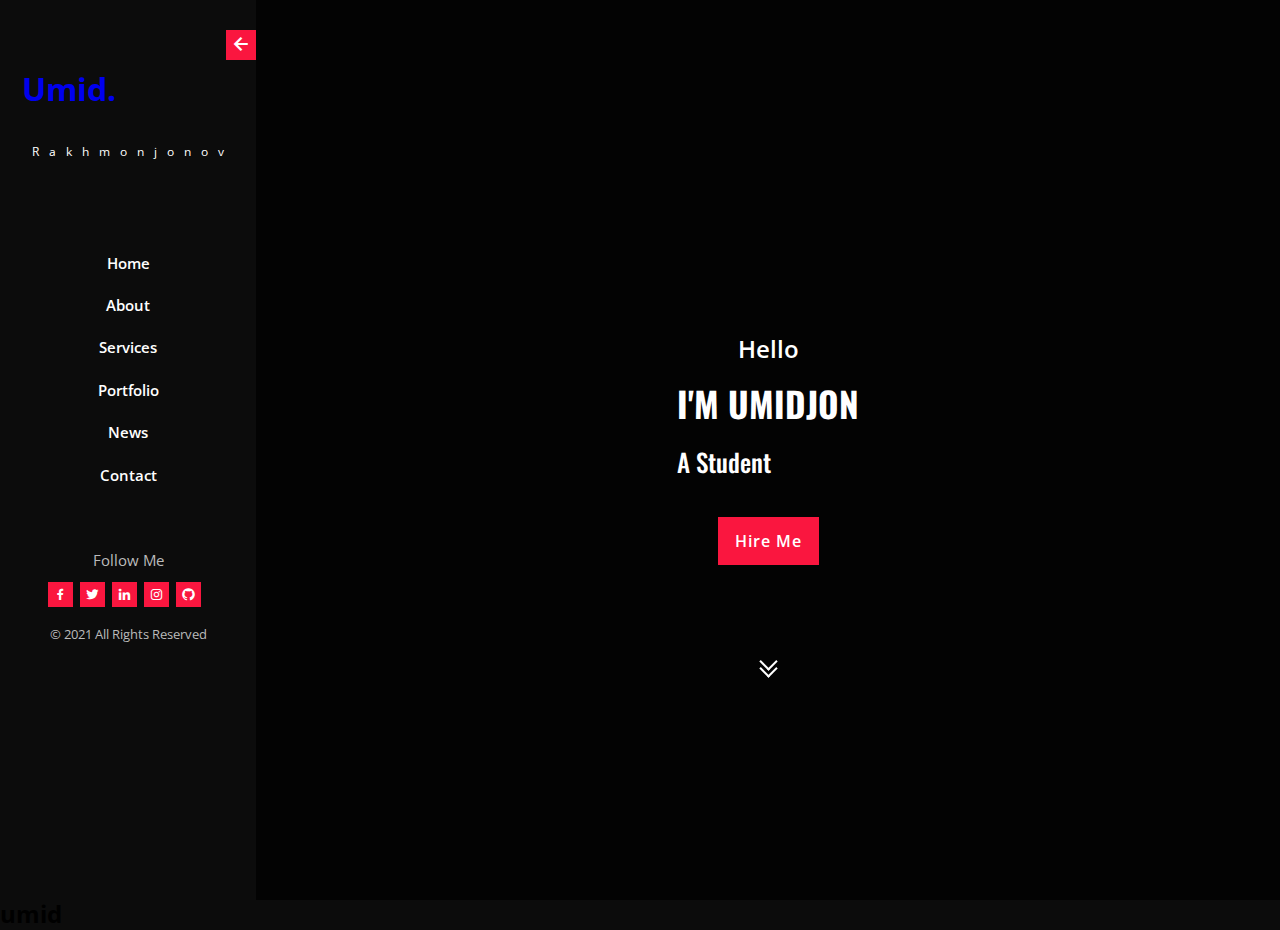
==== commit a727cdce: "prt" ====
--- a/index.html
+++ b/index.html
@@ -7,6 +7,7 @@
   <meta name="viewport" content="width=device-width, initial-scale=1.0">
   <title>Document</title>
   <!-- icon -->
+  <link href='https://unpkg.com/boxicons@2.0.9/css/boxicons.min.css' rel='stylesheet'>
   <link href='https://unpkg.com/boxicons@2.0.9/css/boxicons.min.css' rel='stylesheet'>
   <!-- /icon -->
   <!-- fonts -->
@@ -26,9 +27,10 @@
         <div class="site-header__content">
           <div class="site-header__logos">
             <a class="site-header__logo-link" href="index.html">
-              <img class="site-header__logo" src="https://amirayhan.github.io/tulsa/images/logo.png" alt="tulsa">
+              <!-- <img class="site-header__logo" src="https://amirayhan.github.io/tulsa/images/logo.png" alt="tulsa"> -->
+              <h1 class="logooo">Umid<span class="dood">.</span></h1>
             </a>
-            <p class="site-header__name">Umid</p>
+            <span class="site-header__name">Rakhmonjonov</span>
           </div>
           <nav class="site-header__navbar nav">
             <ul class="nav__list">
@@ -37,7 +39,7 @@
               <li class="nav__item"><a class="nav__link center-xs" href="#service">Services</a></li>
               <li class="nav__item"><a class="nav__link center-xs" href="#portfolio">Portfolio</a></li>
               <li class="nav__item"><a class="nav__link center-xs" href="#news">News</a></li>
-              <li class="nav__item"><a class="nav__link center-xs" href="#">Contact</a></li>
+              <li class="nav__item"><a class="nav__link center-xs" href="#contact">Contact</a></li>
             </ul>
           </nav>
           <div class="site-header__media">
@@ -55,7 +57,7 @@
               <li class="media-list__item"><a class="media-list__link" href="https://github.com/" target="_blank"><i
                     class='bx bxl-github'></i></a></li>
             </ul>
-            <p class="site-header__subtext center-xs">© 2020 All Rights Reserved</p>
+            <p class="site-header__subtext center-xs">© 2021 All Rights Reserved</p>
           </div>
         </div>
       </div>
@@ -79,7 +81,7 @@
                   </ul>
                 </div>
                 <div class="hero__bnts row center-xs center-md">
-                  <a class="hero__btn" href="#">Hire Me</a>
+                  <a class="hero__btn" href="#contact">Hire Me</a>
                 </div>
                 <div class="hero__box ">
                   <span class="hero__box-span"></span>
@@ -210,14 +212,14 @@
                   </div>
                 </li>
                 <li class="references__item">
-                  <span class="references__count">20+</span>
+                  <span class="references__count">0</span>
                   <div class="references__titles">
                     <span class="references__icon"></span>
                     <h3 class="references__title">Projects Done</h3>
                   </div>
                 </li>
                 <li class="references__item">
-                  <span class="references__count">3</span>
+                  <span class="references__count">0</span>
                   <div class="references__titles">
                     <span class="references__icon"></span>
                     <h3 class="references__title">Happy Clients</h3>
@@ -341,9 +343,82 @@
             </div>
           </div>
         </section>
+        <section id="contact" class="contact">
+          <div class="contact__container container">
+            <div class="contact__content">
+              <h2 class="contact__title">Contact</h2>
+              <div class="contact__contents row">
+                <div class="contact__touch col-xs-12 col-md-6">
+                  <h3 class="contact__touch-title">Get in Touch</h3>
+                  <p class="contact__touch-text">Lorem ipsum dolor sit amet, consectetur adipisicing elit. Numquam cumque quae possimus.</p>
+                  <div class="contact__touch-lists">
+                    <ul class="contact__touch-list">
+                      <li class="contact__touch-item"><span class="contact__touch-span"><i class='bx bxs-phone-call contact__icon'></i></span><a class="contact__touch-link" href="tel:998935861055" target="_blank">+998935861055</a></li>
+                      <li class="contact__touch-item"><span class="contatc__touch-spann"><i class='bx bx-message-rounded contact__icon'></i></span><a class="contact__touch-link" href="umidjanrahmanjanov@gmail.com" target="_blank">email
+                      </a></li>
+                      <li class="contact__touch-item"><span class="contact__touch-span"><i class='bx bx-globe contact__icon'></i></span><a class="contact__touch-link" href="#" target="_blank">www.domain.com</a></li>
+                      <li class="contact__touch-item"><span class="contact__touch-span"><i class='bx bxs-home contact__icon'></i></span>
+                      <a href="#"><address class="contact__touch-addres">Tashkent Uzbekistan</address></a>
+                      </li>
+                    </ul>
+                  </div>
+                </div>
+                <div class="contact__form col-xs-12 col-md-6">
+                  <form action="https://echo.htmlacademy.ru/" method="post">
+                    <div class="contact__form-group">
+                      <label for="name"></label>
+                      <input class="contact__input" type="text" name="name" id="name" placeholder="Name" required>
+                    </div>
+                    <div class="contact__form-group"> 
+                      <label for="mail"></label>
+                      <input class="contact__input" type="email" name="email" id="mail" placeholder="Email" required>
+                    </div>
+                    <div class="contact__form-group">
+                      <label for="area"></label>
+                      <textarea class="contact__area" name="message" id="area" placeholder="Message" required></textarea>
+                    </div>
+                    <div class="contact__btns">
+                      <button class="contact__btn" type="submit">Send Message</button>
+                    </div>                                                      
+                  </form>
+                </div>                                             
+              </div>
+            </div>
+          </div>
+        </section>
+        <footer>
+          <div class="footer__container container">
+            <div class="footer__content row middle-md">
+              <div class="footer__logos col-xs-12 col-md-4">
+                <a href="index.html">
+                <h1 class="logooo footer__logo center-xs">Umid<span class="dood">.</span></h1>
+                </a>
+              </div>
+              <div class="footer__lists col-xs-12 col-mdd-4">
+                <ul class="site-header__media-list media-list row center-xs">
+                  <li class="media-list__item"><a class="media-list__link"
+                      href="https://www.facebook.com/umid.rahmonjonov.9" target="_blank"><i class='bx bxl-facebook'></i></a>
+                  </li>
+                  <li class="media-list__item"><a class="media-list__link" href="#" target="_blank"><i
+                        class='bx bxl-twitter'></i></a></li>
+                  <li class="media-list__item"><a class="media-list__link" href="#" target="_blank"><i
+                        class='bx bxl-linkedin'></i></a></li>
+                  <li class="media-list__item"><a class="media-list__link" href="#" target="_blank"><i
+                        class='bx bxl-instagram'></i></a></li>
+                  <li class="media-list__item"><a class="media-list__link" href="https://github.com/" target="_blank"><i
+                        class='bx bxl-github'></i></a></li>
+                </ul>
+              </div>
+              <div class="footer__texts col-xs-12 col-md-4">
+                <p class="site-header__subtext center-xs footer__subtext">© 2021 All Rights Reserved</p>
+              </div>
+            </div>
+          </div>
+        </footer>
       </main>
     </div>
   </section>
+  <h2 class="text">umid</h2>
   <script src="https://cdn.jsdelivr.net/npm/typed.js@2.0.12"></script>
   <script src="js/main.js"></script>
 </body>
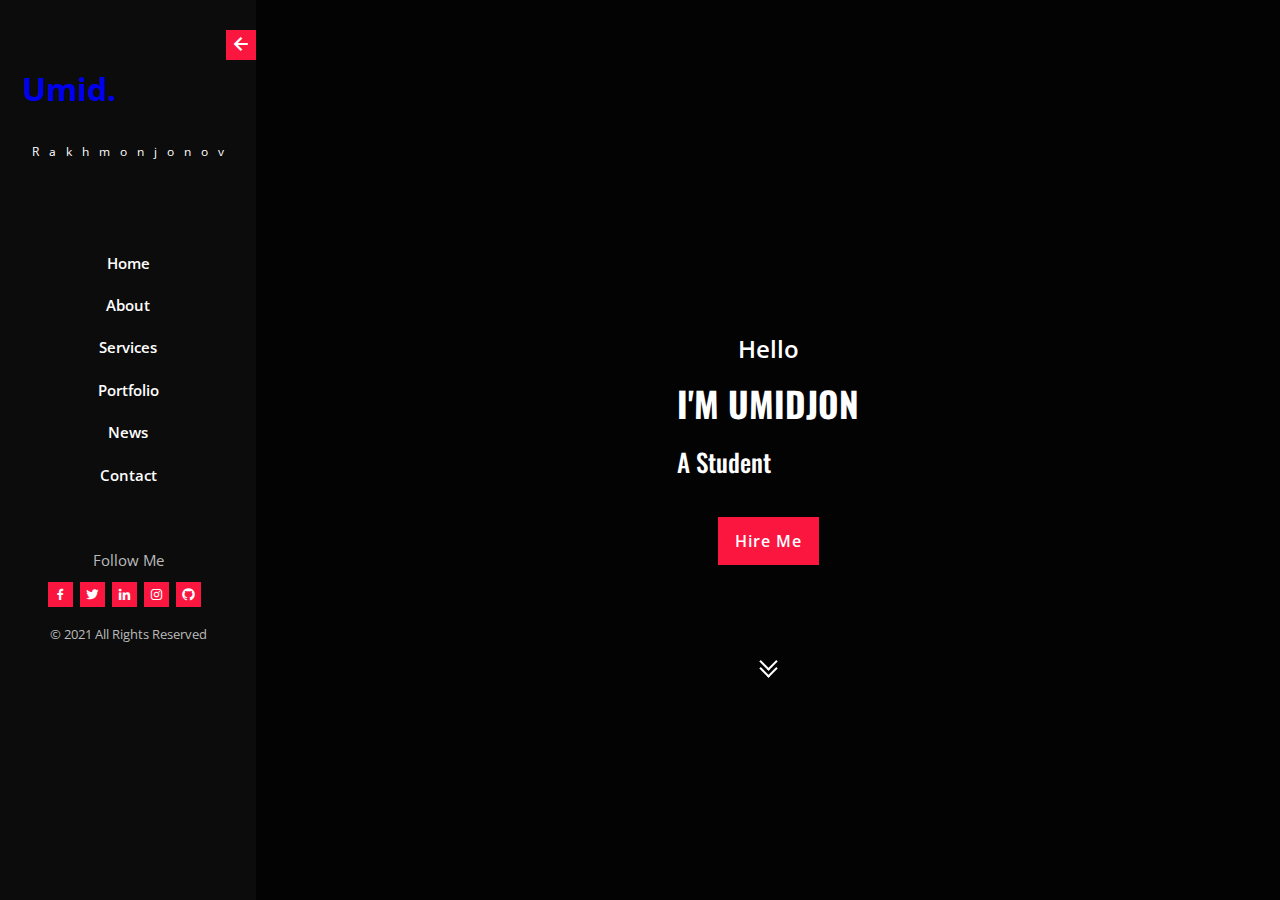
==== commit 79e6e16f: "remove" ====
--- a/index.html
+++ b/index.html
@@ -418,7 +418,6 @@
       </main>
     </div>
   </section>
-  <h2 class="text">umid</h2>
   <script src="https://cdn.jsdelivr.net/npm/typed.js@2.0.12"></script>
   <script src="js/main.js"></script>
 </body>
